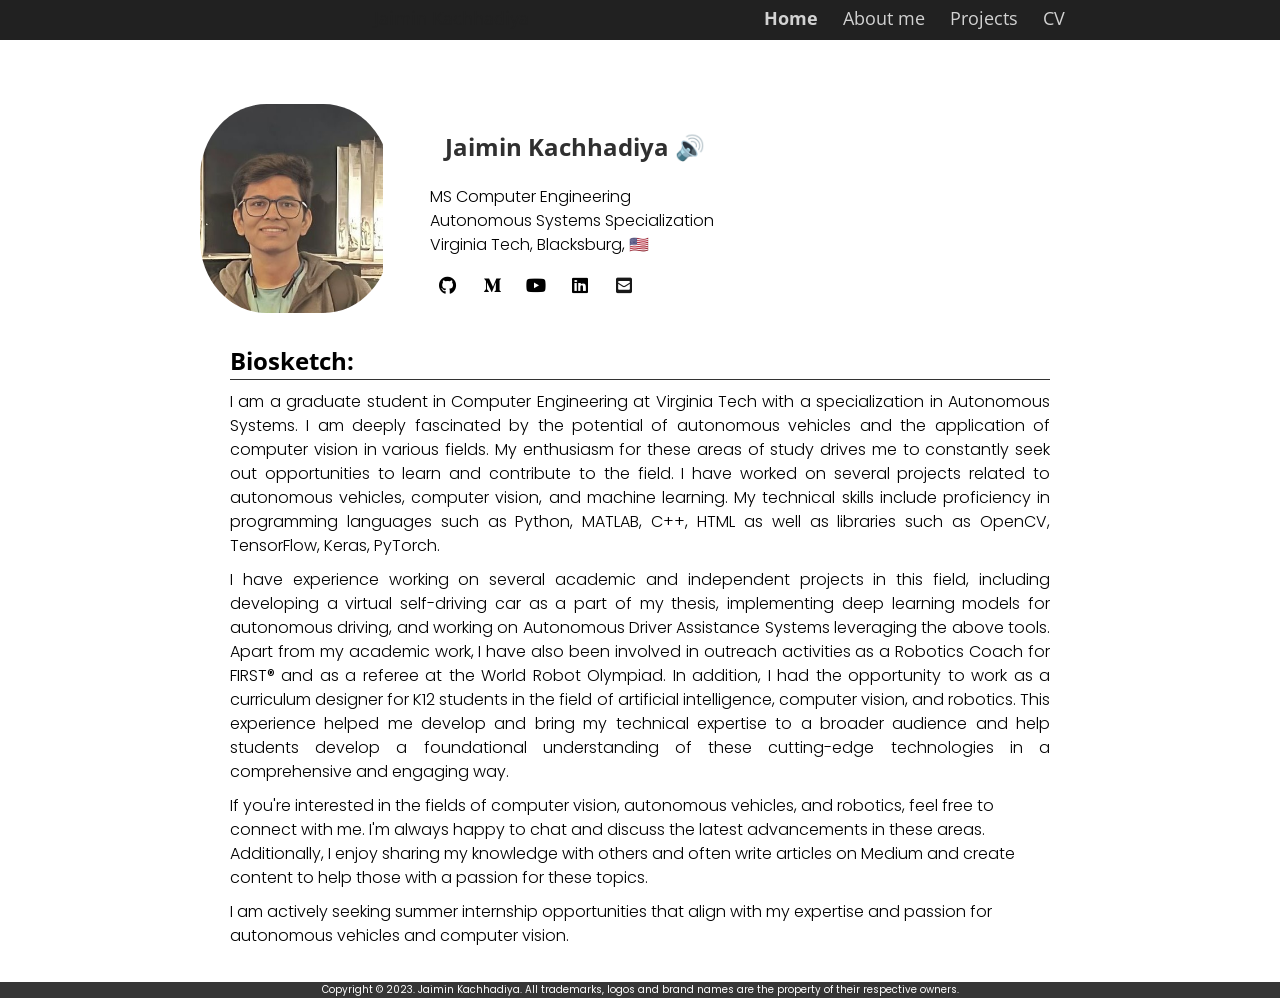
==== index.html @ 24726207 "Update" ====
<!doctype html>
<html>

<head>
  <title>Jaimin-K/Home</title>
  <link rel="stylesheet" href="css/buttons.css">
  <link rel="stylesheet" href="https://cdnjs.cloudflare.com/ajax/libs/font-awesome/5.15.3/css/all.min.css"/>

  <link href="css/frame.css" media="screen" rel="stylesheet" type="text/css" />
  <link href="css/controls.css" media="screen" rel="stylesheet" type="text/css" />
  <link href="css/custom.css" media="screen" rel="stylesheet" type="text/css" />
  <link href='https://fonts.googleapis.com/css?family=Open+Sans:400,700' rel='stylesheet' type='text/css'>
  <link href='https://fonts.googleapis.com/css?family=Open+Sans+Condensed:300,700' rel='stylesheet' type='text/css'>
  <link href="https://fonts.googleapis.com/css?family=Source+Sans+Pro:400,700" rel="stylesheet">
  <script src="https://ajax.googleapis.com/ajax/libs/jquery/3.3.1/jquery.min.js"></script>
  <script src="menu.html"></script>
  <script src="js/sound.js"></script>
  <script src="css/sound.css"></script>

  
  
  <style>
    .footer {
    position: relative;
    left: 0;
    bottom: 0;
    margin-top: 34px;
    font-size: x-small ;
    width: 100%;
    background-color: rgb(54, 54, 54);
    color: white;
    text-align: center;}

    .menu-index {
      color: rgb(240, 240, 240x) !important;
      opacity: 1 !important;
      font-weight: 700 !important;
    }
    .button1 {
  	 padding: 10px 15px;
	   background: rgb(255, 255, 255);
	   border-radius: 10px;
	   color: rgb(48, 48, 48);
	   
	   place-items: center;
    }
  
   .image-cropper {
    width: 190px;
    height: 209px;
    position: relative;
    overflow: hidden;
    border-radius: 35%;
    }
   .profile-pic {
     display: inline-flex;
     margin: auto;
     margin-left: -15%; 
     height: 100%;
     width: auto;
    } 
  </style>
</head>

<body>
  <div class="menu-container">
    <div class="menu">
      <div class="menu-table flex-row-space-between">
	 <div class="logo flex-row-center">
          <a href="index.html" style="color: #212121;">Jaimin Kachhadiya</a>
        </div>
	
     
        
        <a class="menu-button" tabindex="0" href="javascript:void(0)">
          <img src="img/menu.png">
        </a>
        <div class="menu-items flex-row-center flex-item">
          <a href="index.html" class="menu-index">Home</a>
          <a href="aboutme.html" class="menu-items">About me</a>
          <a href="projects-def.html" class="menu-items">Projects</a>
          <a href="cuvt.html" class="menu-items">CV</a>
        </div>
      </div>
    </div>
  </div>
  <br><br>
  <div class="content-container">
    <div class="content">
      <div class="content-table flex-column">
        <div class="flex-row">
          
          <div class="image-cropper">
            <img src="res/res21/asset/asset/img/me.jfif" alt="avatar" class="profile-pic">
          </div>
          <div class="flex-item flex-column">
            <div class="button1" onclick="playAudio('aud/name.mp3')"><h2>Jaimin Kachhadiya 🔊
            </div></h2>
          
            
            <p class="text">
              MS Computer Engineering<br>
              Autonomous Systems Specialization<br>
              Virginia Tech, Blacksburg, 🇺🇸<br>
              <div class="wrapper">
                <div class="button">
                   <div class="icon"> <a href="https://github.com/jaimin-k" target="_blank" rel="noopener" style="color: #000000; text-decoration: none;">
                      <i class="fab fa-github"></i></a>
                   </div>
                   <span>GitHub</span> 
                </div>
                <div class="button">
                   <div class="icon"> <a href="https://medium.com/@jaimin-k" target="_blank" rel="noopener" style="color: #000000; text-decoration: none;">
                      <i class="fab fa-medium-m"></i> </a>
                   </div>
                   <span>Medium</span>
                </div>
                <div class="button">
                  <div class="icon"><a href="https://www.youtube.com/channel/UCgmhYh6wFcSquNhSBkJZNvg" target="_blank" rel="noopener" style="color: #000000; text-decoration: none;" >
                     <i class="fab fa-youtube"></i></a>
                  </div>
                  <span>YouTube</span>
               </div>
                <div class="button">
                   <div class="icon">
                    <a href="https://www.linkedin.com/in/jaimin-k-81322317a/" target="_blank" rel="noopener" style="color: #000000; text-decoration: none;">
                      <i class="fab fa-linkedin"></i></a>
                   </div>
                   <span>LinkedIn</span>
                </div>
                <div class="button">
                   <div class="icon">
                    <a href="mailto:jaiminkachhadiya@vt.edu"><i class="fa fa-envelope-square" style="color: #181818; text-decoration: none;"></i></a>
                   </div>
                   <span>Mail</span>
                </div>
              </div> 
             </div></p>
            </p>
          </div>
          
        </div>
        <div class="flex-row">
          <div class="flex-item flex-column">
            <h2  class="display-5">Biosketch:</h2><div class="three">
              <h1></h1>
            <hr>
            <p class="text" style="text-align:justify">
              
              I am a graduate student in Computer Engineering at Virginia Tech with a specialization in Autonomous Systems. I am deeply fascinated by the potential of autonomous vehicles and the application of computer vision in various fields. My enthusiasm for these areas of study drives me to constantly seek out opportunities to learn and contribute to the field.

              I have worked on several projects related to autonomous vehicles, computer vision, and machine learning. My technical skills include proficiency in programming languages such as Python, MATLAB, C++, HTML as well as libraries such as OpenCV, TensorFlow, Keras, PyTorch.  
              
            </p>
            <p class="text" style="text-align:justify">

              I have experience working on several academic and independent projects in this field, including developing a virtual self-driving car as a part of my thesis, implementing deep learning models for autonomous driving, and working on Autonomous Driver Assistance Systems leveraging the above tools.

              Apart from my academic work, I have also been involved in outreach activities as a Robotics Coach for FIRST® and as a referee at the World Robot Olympiad. In addition, I had the opportunity to work as a curriculum designer for K12 students in the field of artificial intelligence, computer vision, and robotics. This experience helped me develop and bring my technical expertise to a broader audience and help students develop a foundational understanding of these cutting-edge technologies in a comprehensive and engaging way.
            </p>
            <p class="text" style="text-align:justify"></p>
              If you're interested in the fields of computer vision, autonomous vehicles, and robotics, feel free to connect with me. I'm always happy to chat and discuss the latest advancements in these areas. Additionally, I enjoy sharing my knowledge with others and often write articles on Medium and create content to help those with a passion for these topics.
            </p>
            <p class="text" style="text-align:justify"></p>
              I am actively seeking summer internship opportunities that align with my expertise and passion for autonomous vehicles and computer vision.
            </p>
            
            
	    
            
        </div>
      </div>
    </div>
  </div>
  <div class="footer">
    <p>Copyright © 2023. Jaimin Kachhadiya. All trademarks, logos and brand names are the property of their respective owners.</p>
  </div>

</body>


</html>
---- css/buttons.css ----
@import url('https://fonts.googleapis.com/css?family=Poppins:400,500,600,700&display=swap');
*{
  margin: 0;
  padding: 0;

  font-family: 'Poppins', sans-serif;
}
html,body{
  display: inline;
  height: 100%;
  width: 100%;
  place-items: center;

}
.wrapper .button{
  display: inline-block;
  height: 35px;
  width: 30px;
  float: ;
  margin: 0 5px;
  overflow: hidden;
  background: #fff;
  border-radius: 0px;
  cursor: pointer;
  /*box-shadow: 0px 10px 10px rgba(0,0,0,0.1);*/
  transition: all 0.3s ease-out;
}
.wrapper .button:hover{
  width: 130px;
}
.wrapper .button .icon{
  display: inline-block;
  height: 25px;
  width: 25px;
  text-align: center;
  border-radius: 30px;
  margin-top: 6px;
  box-sizing: border-box;
  line-height: 10px;
  transition: all 0.3s ease-out;
}
.wrapper .button:nth-child(1):hover .icon{
  background: #333;
}
.wrapper .button:nth-child(2):hover .icon{
  background: #000;
}
.wrapper .button:nth-child(3):hover .icon{
  background:  #ff0000;
}
.wrapper .button:nth-child(4):hover .icon{
  background:  #0077b5;
}
.wrapper .button:nth-child(5):hover .icon{
  background: #7dafff00;
}
.wrapper .button .icon i{
  font-size:18px;
  line-height: 25px;
  transition: all 0.3s ease-out;
}
.wrapper .button:hover .icon i{
  color: #fff;
}
.wrapper .button span{
  font-size: 15px;
  font-weight: 500;
  line-height: 0px;
  margin-left: 0px;
  transition: all 0.3s ease-out;
}
.wrapper .button:nth-child(1) span{
  color: #333;
}
.wrapper .button:nth-child(2) span{
  color: #000;
}
.wrapper .button:nth-child(3) span{
  color:  #ff0000;
}
.wrapper .button:nth-child(4) span{
  color:  #0077b5;
}
.wrapper .button:nth-child(5) span{
  color: #0062ff;
}
---- css/frame.css ----
/*************************************************************************
 * GitHub: https://github.com/yenchiah/project-website-template
 * Version: v3.29
 * This CSS file is for the website frame
 * If you want to keep this template updated, avoid modifying this file
 * Instead, add your own CSS in the index.css
 *************************************************************************/

html,
body {
  margin: 0;
  overscroll-behavior: none;
  padding: 0;
  background-color: white;
  font-family: 'Open Sans', Helvetica, Arial, sans-serif;
  left: 0;
  right: 0;
  overflow: initial;
  width: auto;
}

a {
  outline: none;
  cursor: pointer;
}

img {
  -webkit-touch-callout: none;
  -webkit-user-select: none;
  -khtml-user-select: none;
  -moz-user-select: none;
  -ms-user-select: none;
  user-select: none;
}

video {
  -webkit-touch-callout: none;
  -webkit-user-select: none;
  -khtml-user-select: none;
  -moz-user-select: none;
  -ms-user-select: none;
  user-select: none;
}

h2 {
  font-size: 24px;
  margin: 10px 0 0 0;
  padding: 0;
  font-weight: bold;
  
  font-family: 'Open Sans', Helvetica, Arial, sans-serif;
}

h3 {
  font-size: 18px;
  margin: 0px 0 0 0;
  padding: 0;
  font-weight: bold;
  text-transform: none;
  font-family: 'Open Sans', Helvetica, Arial, sans-serif;
}

ul,
ol {
  margin: 10px 0 10px 0;
}

li ol,
li ul {
  margin: 0;
}

hr {
  border: 0;
  height: 1px;
  background: #333;
  margin: 0 0 10px 0;
}

.menu-container {
  z-index: 2;
  position: relative;
  width: 100%;
  background-color: #212121;
  min-width: 300px;
  -webkit-touch-callout: none;
  -webkit-user-select: none;
  -khtml-user-select: none;
  -moz-user-select: none;
  -ms-user-select: none;
  user-select: none;
}

.menu {
  position: relative;
  margin: 0 auto;
  max-width: 900px;
}

.menu-table {
  padding: 6px 0px 10px 10px;
  width: 100%;
  margin: 0;
}

.menu-highlight {
  color: rgb(255, 255, 255) !important;
  opacity: 1 !important;
  font-weight: 700 !important;
}

.logo {
  margin-left: 20px;
}

.logo a {
  color: rgba(255, 255, 255, 0.8);
  font-family: 'Open Sans', Helvetica, Arial, sans-serif;
  font-size: 18px;

  text-decoration: none;
  font-weight: 500;
  flex: 1 auto;
  padding: 0px 180px 0px 0px;
}

.menu-button {
  width: 40px;
  height: 40px;
  display: none;
  cursor: pointer;
  margin-right: 20px;
}

.menu-button img {
  width: 30px;
  height: 30px;
}

.menu-items a {
  color: rgba(255, 255, 255, 0.8);
  text-decoration: none;
  font-weight: 400;
  font-size: 18px;
  flex: 1 auto;
  transition: opacity 0.1s ease-in-out;
  -moz-transition: opacity 0.1s ease-in-out;
  -webkit-transition: opacity 0.1s ease-in-out;
  font-family: 'Open Sans', Helvetica, Arial, sans-serif;
  white-space: nowrap;
}

.menu-items a:not(:last-child) {
  margin-right: 25px;
}

.menu-items a:hover {
  color: rgb(255, 255, 255);
  opacity: 1;
}

.content-container {
  z-index: 1;
  position: relative;
  width: 100%;
  min-width: 300px;
}

.content {
  position: relative;
  margin: 0 auto;
  font-size: 16px;
  font-family: 'Source Sans Pro', Helvetica, Arial, sans-serif;
  font-weight: 300;
  line-height: 1.5;
  max-width: 900px;
  overflow-x: auto;
}

.content p a,
.content ul a,
.content ol a {
  text-decoration: none;
  color: #005cbf;
}

.content p a:hover,
.content ul a:hover,
.content ol a:hover {
  text-decoration: underline;
}

.content-table {
  padding: 20px 10px;
  width: 100%;
  margin: 0;
}

.flex-column {
  display: flex;
  flex-direction: column;
  flex-wrap: wrap;
  justify-content: flex-start;
  align-items: stretch;
  align-content: stretch;
  box-sizing: border-box;
}

.flex-row-space-between {
  display: flex;
  flex-direction: row;
  flex-wrap: nowrap;
  justify-content: right;
  align-items: center;
  margin-left: 30px ;
  align-content: stretch;
  box-sizing: border-box;
}

.flex-row {
  display: flex;
  flex-direction: row;
  flex-wrap: wrap;
  justify-content: flex-start;
  align-items: center;
  
  align-content: stretch;
  box-sizing: border-box;
}

.flex-row-center {
  display: flex;
  font-size: 15;

  font-weight: 100;
  flex-direction: row;
  
  justify-content: center;
  align-items: stretch;
  align-content: stretch;
  box-sizing: border-box;
  padding-right:  15px;
}

.flex-item-stretch {
  flex: 1 auto;
}

.flex-item-stretch-2 {
  flex: 1 auto;
}

.flex-item-stretch-3 {
  flex: 1 auto;
}

.flex-item-stretch-4 {
  flex: 1 auto;
}

.flex-item-stretch-5 {
  flex: 1 auto;
}

.flex-item {
  margin: 0 40px;
}

.left-align {
  float: left;
}

.right-align {
  float: right;
}

.full-width {
  width: 100%;
}

.badge-text {
  font-size: 30px;
  font-weight: 700;
}

.text {
  margin: 10px 0 10px 0;
  padding: 0;
}

.text-large-margin {
  margin: 15px 0 15px 0;
  padding: 0;
}

.text-small-margin {
  margin: 5px 0 5px 0;
  padding: 0;
}

.text-no-margin {
  margin: 0;
  padding: 0;
}

.image {
  border-radius: 2px;
  width: 100%;
  margin: 15px 0;
  -webkit-touch-callout: none;
  -webkit-user-select: none;
  -khtml-user-select: none;
  -moz-user-select: none;
  -ms-user-select: none;
  user-select: none;
  display: flex;
}

.image.center {
  align-self: center;
}

.image img,
.image video {
  width: 100%;
  height: 100%;
  box-sizing: border-box;
  display: table-cell;
  overflow: hidden;
  border-radius: 2px;
}

.adaptive-image {
  background-position: center;
  background-repeat: no-repeat;
  background-size: cover;
}

.image-wrap-text {
  float: left;
  margin: 5px 40px 25px 0;
}

.image-caption {
  width: 100%;
  text-align: center;
  margin-top: -10px;
  margin-bottom: 10px;
}

.max-width-400 {
  max-width: 400px;
}

.max-width-140 {
  max-width: 140px;
}

ol.publication {
  display: flex;
  flex-direction: column-reverse;
  list-style: none;
  margin: 7px 0 7px 0;
  padding: 0;
  flex-wrap: wrap;
}

ol.publication li {
  display: flex;
  align-items: baseline;
  margin: 0;
  padding: 0;
}

ol.publication li p:before {
  line-height: 1;
  margin-right: 5px;
}

ol.publication.C-list {
  counter-reset: C-counter;
}

ol.publication.C-list li p {
  counter-increment: C-counter;
}

ol.publication.C-list li p:before {
  content: "[C"counter(C-counter)"]";
}

ol.publication.J-list {
  counter-reset: J-counter;
}

ol.publication.J-list li p {
  counter-increment: J-counter;
}

ol.publication.J-list li p:before {
  content: "[J"counter(J-counter)"]";
}

ol.publication.T-list {
  counter-reset: T-counter;
}

ol.publication.T-list li p {
  counter-increment: T-counter;
}

ol.publication.T-list li p:before {
  content: "[T"counter(T-counter)"]";
}

ol.publication.O-list {
  counter-reset: O-counter;
}

ol.publication.O-list li p {
  counter-increment: O-counter;
}

ol.publication.O-list li p:before {
  content: "[O"counter(O-counter)"]";
}

ol.publication.P-list {
  counter-reset: P-counter;
}

ol.publication.P-list li p {
  counter-increment: P-counter;
}

ol.publication.P-list li p:before {
  content: "[P"counter(P-counter)"]";
}

ol.publication.M-list {
  counter-reset: M-counter;
}

ol.publication.M-list li p {
  counter-increment: M-counter;
}

ol.publication.M-list li p:before {
  content: "[M"counter(M-counter)"]";
}

ol.publication.F-list {
  counter-reset: F-counter;
}

ol.publication.F-list li p {
  counter-increment: F-counter;
}

ol.publication.F-list li p:before {
  content: "[F"counter(F-counter)"]";
}

ol.publication.A-list {
  counter-reset: A-counter;
}

ol.publication.A-list li p {
  counter-increment: A-counter;
}

ol.publication.A-list li p:before {
  content: "[A"counter(A-counter)"]";
}

ol.nested {
  list-style: none;
  counter-reset: item;
}

ol.nested>li:before {
  counter-increment: item;
  content: counters(item, ".") ". ";
  padding-right: 0.6em;
}

.noselect {
  -webkit-touch-callout: none;
  -webkit-user-select: none;
  -khtml-user-select: none;
  -moz-user-select: none;
  -ms-user-select: none;
  user-select: none;
}

.center-align-content {
  display: flex;
  justify-content: center;
  align-items: center;
}

.left-align-content {
  display: flex;
  justify-content: flex-start;
  align-items: center;
}

.text-large {
  font-size: 20px;
}

.text-small {
  font-size: 12px;
}

.text-italic {
  font-style: italic;
}

.text-justify {
  text-align: justify;
}

.text-center {
  text-align: center;
}

.iframe-container {
  position: absolute;
  top: 61px;
  bottom: 0;
  left: 0;
  height: auto;
  width: 100%;
  min-width: 300px;
}

.iframe {
  border: 0;
  width: 100%;
  height: 100%;
}

.iframe-in-body {
  width: 100%;
  height: 400px;
  border: 1px solid #666666;
  margin: 15px 0;
}

.iframe-in-tab {
  width: 100%;
  height: 400px;
  border: 0;
  margin: 0;
  padding: 0;
}

.force-no-scroll {
  overflow-y: hidden;
}

.force-scroll {
  overflow-y: scroll;
}

.highlight-text {
  font-weight: bold;
}

.custom-text-info,
.custom-text-info p,
.custom-text-info a {
  color: #17a2b8;
}

.custom-text-info a:hover {
  color: #007082;
}

.custom-text-primary,
.custom-text-primary p,
.custom-text-primary a {
  color: #007bff;
}

.custom-text-primary a:hover {
  color: #005cbf;
}

.custom-text-danger,
.custom-text-danger p,
.custom-text-danger a {
  color: #dc3545;
}

.custom-text-danger a:hover {
  color: #a71120;
}

.gallery {
  display: flex;
  flex-direction: row;
  flex-wrap: wrap;
  justify-content: flex-start;
  align-items: center;
  align-content: stretch;
  box-sizing: border-box;
  width: 100%;
  padding: 0 10px;
}

.gallery a {
  border: 1px solid rgba(0, 0, 0, 0);
  color: black;
  text-decoration: none;
  padding: 10px;
  cursor: default;
  -webkit-touch-callout: none;
  -webkit-user-select: none;
  -khtml-user-select: none;
  -moz-user-select: none;
  -ms-user-select: none;
  user-select: none;
}

.gallery a>img,
.gallery a>video {
  border-radius: 2px;
  width: 100%;
  background-image: url(../img/loading.gif);
  background-repeat: no-repeat;
  background-size: 30px 30px;
  background-position: center;
  min-height: 50px;
}

.gallery a>div {
  width: 100%;
  text-align: center;
}

.custom-table-container {
  display: grid;
  width: fit-content;
  width: -moz-fit-content;
  margin: 15px 0;
}

.custom-table-container.center {
  margin-left: auto;
  margin-right: auto;
}

.custom-table {
  display: block;
  overflow-x: auto;
  border: 1px solid #666666;
  border-collapse: collapse;
  border-spacing: 0;
  empty-cells: show;
  margin: 0;
  padding: 0;
}

.custom-table thead {
  text-align: left;
  border-bottom: 1px solid #666666;
}

.custom-table tfoot {
  border-top: 1px solid #666666;
}

.custom-table tr.bg-color-gray {
  background-color: #dadada;
}

.custom-table tr.bg-color-light-gray {
  background-color: #efefef;
}

.custom-table td,
.custom-table th {
  padding: 5px 10px;
}

.no-top-margin {
  margin-top: 0;
}

.no-bottom-margin {
  margin-bottom: 0;
}

.break-long-url {
  /* These are technically the same, but use both */
  overflow-wrap: break-word;
  word-wrap: break-word;

  -ms-word-break: break-all;
  /* This is the dangerous one in WebKit, as it breaks things wherever */
  word-break: break-all;
  /* Instead use this non-standard one: */
  word-break: break-word;

  /* Adds a hyphen where the word breaks, if supported (No Blink) */
  -ms-hyphens: auto;
  -moz-hyphens: auto;
  -webkit-hyphens: auto;
  hyphens: auto;
}

.graph-title {
  font-size: 20px;
  margin-bottom: 0;
  margin-top: 15px;
}

.add-top-margin {
  margin-top: 15px;
}

.add-top-margin-small {
  margin-top: 5px;
}

.add-top-margin-large {
  margin-top: 20px;
}

.add-bottom-margin {
  margin-bottom: 15px;
}

.add-bottom-margin-small {
  margin-bottom: 5px;
}

.add-bottom-margin-large {
  margin-bottom: 20px;
}

@media screen and (min-width: 900px) {
  .flex-item-stretch {
    flex: 1;
  }

  .flex-item-stretch-2 {
    flex: 2;
  }

  .flex-item-stretch-3 {
    flex: 3;
  }

  .flex-item-stretch-4 {
    flex: 4;
  }

  .flex-item-stretch-5 {
    flex: 5;
  }
}

@media screen and (max-width: 750px) {
  .logo {
    -webkit-tap-highlight-color: transparent;
  }

  .menu-items {
    display: none;
    width: 100%;
  }

  .menu-items a:first-child {
    margin-top: 10px;
  }

  .menu-items a {
    width: 100%;
    padding: 10px 0;
    border-top: 1px solid rgba(255, 255, 255, 0.5);
  }

  .menu-button {
    display: flex;
    flex-direction: row;
    flex-wrap: wrap;
    justify-content: flex-end;
    align-items: center;
    align-content: stretch;
    box-sizing: border-box;
    -webkit-tap-highlight-color: transparent;
  }

  .menu-button:focus {
    pointer-events: none;
  }

  .menu-button:focus+.menu-items {
    display: block;
  }

  .menu-button:focus+.menu-items a {
    display: block;
  }

  .menu-items:hover {
    display: block;
  }

  .menu-items>a {
    display: block;
  }

  .image-wrap-text {
    max-width: 100%;
    margin-bottom: 20px;
    margin-right: 0;
  }
}

@media screen and (min-width: 900px) {
  .gallery a {
    flex: 1 0 25%;
    max-width: 25%;
  }
}

@media screen and (min-width: 700px) and (max-width: 900px) {
  .gallery a {
    flex: 1 0 33.3%;
    max-width: 33.3%;
  }
}

@media screen and (min-width: 500px) and (max-width: 700px) {
  .gallery a {
    flex: 1 0 50%;
    max-width: 50%;
  }
}

@media screen and (max-width: 500px) {
  .gallery a {
    flex: 1 0 100%;
    max-width: 100%;
  }
}
---- css/controls.css ----
/*************************************************************************
 * GitHub: https://github.com/yenchiah/project-website-template
 * Version: v3.29
 * This CSS file has control elements that do not require JavaScript
 * If you want to keep this template updated, avoid modifying this file
 * Instead, add your own CSS in the index.css
 *************************************************************************/

.custom-image-button {
  display: flex;
  flex-direction: column;
  flex-wrap: wrap;
  justify-content: flex-start;
  align-items: stretch;
  align-content: stretch;
  box-sizing: border-box;
  text-decoration: none;
  -webkit-touch-callout: none;
  -webkit-user-select: none;
  -khtml-user-select: none;
  -moz-user-select: none;
  -ms-user-select: none;
  user-select: none;
}

.custom-button {
  font-family: 'Open Sans', Helvetica, Arial, sans-serif;
  padding: 10px 20px;
  text-align: center;
  font-size: 14px;
  line-height: 15px;
  outline: none;
  border-radius: 2px;
  cursor: pointer;
  box-shadow: none;
  transition: background-color 0.1s, box-shadow 0.1s, border 0.1s;
  text-decoration: none;
  display: block;
  box-sizing: border-box;
  color: white;
  border: 1px solid #7d7d7d;
  background-color: #7d7d7d;
  -webkit-touch-callout: none;
  -webkit-user-select: none;
  -khtml-user-select: none;
  -moz-user-select: none;
  -ms-user-select: none;
  user-select: none;
}

.custom-button:not(:disabled):hover {
  background-color: #4d4d4d;
  border-color: #4d4d4d;
}

.custom-button:not(:disabled):active {
  background-color: #4d4d4d;
  border-color: #4d4d4d;
}

.custom-button:disabled {
  opacity: 0.4;
  cursor: default;
}

.custom-button-primary {
  background-color: #007bff;
  border-color: #007bff;
}

.custom-button-primary:not(:disabled):hover {
  background-color: #005cbf;
  border-color: #005cbf;
}

.custom-button-primary:not(:disabled):active {
  background-color: #005cbf;
  border-color: #005cbf;
}

.custom-button-danger {
  background-color: #dc3545;
  border-color: #dc3545;
}

.custom-button-danger:not(:disabled):hover {
  background-color: #a71120;
  border-color: #a71120;
}

.custom-button-danger:not(:disabled):active {
  background-color: #a71120;
  border-color: #a71120;
}

.custom-button-info {
  background-color: #17a2b8;
  border-color: #17a2b8;
}

.custom-button-info:not(:disabled):hover {
  background-color: #007082;
  border-color: #007082;
}

.custom-button-info:not(:disabled):active {
  background-color: #007082;
  border-color: #007082;
}

.custom-button-flat {
  font-family: 'Open Sans', Helvetica, Arial, sans-serif;
  text-align: center;
  font-size: 16px;
  line-height: 16px;
  outline: none;
  border-radius: 48px;
  cursor: pointer;
  box-shadow: none;
  transition: background-color 0.1s, box-shadow 0.1s, border 0.1s;
  text-decoration: none;
  color: black;
  border: 1px solid #777777;
  background-color: white;
  padding: 13px;
  display: flex;
  flex-direction: row;
  flex-wrap: wrap;
  justify-content: center;
  align-items: center;
  align-content: center;
  box-sizing: border-box;
  -webkit-touch-callout: none;
  -webkit-user-select: none;
  -khtml-user-select: none;
  -moz-user-select: none;
  -ms-user-select: none;
  user-select: none;
}

.custom-button-flat.large {
  font-size: 18px;
  line-height: 18px;
  padding: 17px;
  border-radius: 56px;
}

.custom-button-flat.small {
  font-size: 14px;
  line-height: 14px;
  padding: 12px;
  border-radius: 42px;
}

.custom-button-flat:disabled {
  opacity: 0.4;
  cursor: default;
}

.custom-button-flat img {
  width: 20px;
  height: 20px;
}

.custom-button-flat.small img {
  width: 16px;
  height: 16px;
}

.custom-button-flat.large img {
  width: 24px;
  height: 24px;
}

.custom-button-flat span {
  margin-left: 6px;
}

input.custom-textbox,
textarea.custom-textbox {
  font-family: 'Source Sans Pro', Helvetica, Arial, sans-serif;
  box-sizing: border-box;
  padding: 5px 10px;
  background: rgb(255, 255, 255);
  border: 1px solid #7d7d7d;
  font-size: 16px;
  outline: none;
  border-radius: 2px;
  resize: vertical;
}

input.custom-textbox {
  min-height: 37px;
  max-height: 37px;
}

textarea.custom-textbox {
  min-height: 60px;
  max-height: 200px;
}

input[readonly].custom-textbox,
textarea[readonly].custom-textbox {
  cursor: default;
  background: rgb(230, 230, 230);
}

.control-group {
  display: flex;
  flex-direction: row;
  flex-wrap: wrap;
  justify-content: flex-start;
  align-items: center;
  align-content: stretch;
  box-sizing: border-box;
  -webkit-touch-callout: none;
  -webkit-user-select: none;
  -khtml-user-select: none;
  -moz-user-select: none;
  -ms-user-select: none;
  user-select: none;
}

.control-group .custom-image-button {
  margin: 10px 0 10px 0;
}

.control-group .custom-image-button:not(:last-child) {
  margin-right: 15px;
}

.control-group .custom-button {
  margin: 10px 0 10px 0;
}

.control-group .custom-button:not(:last-child) {
  margin-right: 15px;
}

.control-group .custom-button-flat {
  margin: 10px 0 10px 0;
}

.control-group .custom-button-flat:not(:last-child) {
  margin-right: 15px;
}

.control-group .custom-textbox {
  margin: 10px 0 10px 0;
}

.control-group .custom-textbox:not(:last-child) {
  margin-right: 15px;
}

@media screen and (max-width: 500px) {
  .stretch-on-mobile {
    margin-left: 0 !important;
    margin-right: 0 !important;
    flex: 1 0 100%;
    max-width: 100%;
  }
}

.pulse-white {
  box-shadow: 0 0 0 rgba(255, 255, 255, 0.5);
  animation: pulse-white 2s infinite;
}

@-webkit-keyframes pulse-white {
  0% {
    -webkit-box-shadow: 0 0 0 0 rgba(255, 255, 255, 0.5);
  }

  70% {
    -webkit-box-shadow: 0 0 0 15px rgba(255, 255, 255, 0);
  }

  100% {
    -webkit-box-shadow: 0 0 0 0 rgba(255, 255, 255, 0);
  }
}

@keyframes pulse-white {
  0% {
    -moz-box-shadow: 0 0 0 0 rgba(255, 255, 255, 0.5);
    box-shadow: 0 0 0 0 rgba(255, 255, 255, 0.5);
  }

  70% {
    -moz-box-shadow: 0 0 0 15px rgba(255, 255, 255, 0);
    box-shadow: 0 0 0 15px rgba(255, 255, 255, 0);
  }

  100% {
    -moz-box-shadow: 0 0 0 0 rgba(255, 255, 255, 0);
    box-shadow: 0 0 0 0 rgba(255, 255, 255, 0);
  }
}

.pulse-black {
  box-shadow: 0 0 0 rgba(0, 0, 0, 0.5);
  animation: pulse-black 2s infinite;
}

@-webkit-keyframes pulse-black {
  0% {
    -webkit-box-shadow: 0 0 0 0 rgba(0, 0, 0, 0.5);
  }

  70% {
    -webkit-box-shadow: 0 0 0 15px rgba(0, 0, 0, 0);
  }

  100% {
    -webkit-box-shadow: 0 0 0 0 rgba(0, 0, 0, 0);
  }
}

@keyframes pulse-black {
  0% {
    -moz-box-shadow: 0 0 0 0 rgba(0, 0, 0, 0.5);
    box-shadow: 0 0 0 0 rgba(0, 0, 0, 0.5);
  }

  70% {
    -moz-box-shadow: 0 0 0 15px rgba(0, 0, 0, 0);
    box-shadow: 0 0 0 15px rgba(0, 0, 0, 0);
  }

  100% {
    -moz-box-shadow: 0 0 0 0 rgba(0, 0, 0, 0);
    box-shadow: 0 0 0 0 rgba(0, 0, 0, 0);
  }
}

.pulse-primary {
  box-shadow: 0 0 0 rgba(0, 123, 255, 0.5);
  animation: pulse-primary 2s infinite;
}

@-webkit-keyframes pulse-primary {
  0% {
    -webkit-box-shadow: 0 0 0 0 rgba(0, 123, 255, 0.5);
  }

  70% {
    -webkit-box-shadow: 0 0 0 15px rgba(0, 123, 255, 0);
  }

  100% {
    -webkit-box-shadow: 0 0 0 0 rgba(0, 123, 255, 0);
  }
}

@keyframes pulse-primary {
  0% {
    -moz-box-shadow: 0 0 0 0 rgba(0, 123, 255, 0.5);
    box-shadow: 0 0 0 0 rgba(0, 123, 255, 0.5);
  }

  70% {
    -moz-box-shadow: 0 0 0 15px rgba(0, 123, 255, 0);
    box-shadow: 0 0 0 15px rgba(0, 123, 255, 0);
  }

  100% {
    -moz-box-shadow: 0 0 0 0 rgba(0, 123, 255, 0);
    box-shadow: 0 0 0 0 rgba(0, 123, 255, 0);
  }
}

.pulse-danger {
  box-shadow: 0 0 0 rgba(220, 53, 69, 0.5);
  animation: pulse-danger 2s infinite;
}

@-webkit-keyframes pulse-danger {
  0% {
    -webkit-box-shadow: 0 0 0 0 rgba(220, 53, 69, 0.5);
  }

  70% {
    -webkit-box-shadow: 0 0 0 15px rgba(220, 53, 69, 0);
  }

  100% {
    -webkit-box-shadow: 0 0 0 0 rgba(220, 53, 69, 0);
  }
}

@keyframes pulse-danger {
  0% {
    -moz-box-shadow: 0 0 0 0 rgba(220, 53, 69, 0.5);
    box-shadow: 0 0 0 0 rgba(220, 53, 69, 0.5);
  }

  70% {
    -moz-box-shadow: 0 0 0 15px rgba(220, 53, 69, 0);
    box-shadow: 0 0 0 15px rgba(220, 53, 69, 0);
  }

  100% {
    -moz-box-shadow: 0 0 0 0 rgba(220, 53, 69, 0);
    box-shadow: 0 0 0 0 rgba(220, 53, 69, 0);
  }
}

.pulse-info {
  box-shadow: 0 0 0 rgba(23, 162, 184, 0.5);
  animation: pulse-info 2s infinite;
}

@-webkit-keyframes pulse-info {
  0% {
    -webkit-box-shadow: 0 0 0 0 rgba(23, 162, 184, 0.5);
  }

  70% {
    -webkit-box-shadow: 0 0 0 15px rgba(23, 162, 184, 0);
  }

  100% {
    -webkit-box-shadow: 0 0 0 0 rgba(23, 162, 184, 0);
  }
}

@keyframes pulse-info {
  0% {
    -moz-box-shadow: 0 0 0 0 rgba(23, 162, 184, 0.5);
    box-shadow: 0 0 0 0 rgba(23, 162, 184, 0.5);
  }

  70% {
    -moz-box-shadow: 0 0 0 15px rgba(23, 162, 184, 0);
    box-shadow: 0 0 0 15px rgba(23, 162, 184, 0);
  }

  100% {
    -moz-box-shadow: 0 0 0 0 rgba(23, 162, 184, 0);
    box-shadow: 0 0 0 0 rgba(23, 162, 184, 0);
  }
}
---- css/custom.css ----
/*************************************************************************
 * Your custom CSS file
 *************************************************************************/

.custom-dropdown {
  width: 240px;
}

.custom-textbox {
  width: 240px;
}

#dialog-1,
#dialog-2,
#dialog-3,
#dialog-4,
#share-dialog {
  display: none;
}

#share-url {
  width: 100%;
  -webkit-touch-callout: default !important;
  -webkit-user-select: text !important;
  -khtml-user-select: text !important;
  -moz-user-select: text !important;
  -ms-user-select: text !important;
  user-select: text !important;
}

#share-url-copy-prompt {
  display: none;
  color: #007bff;
}
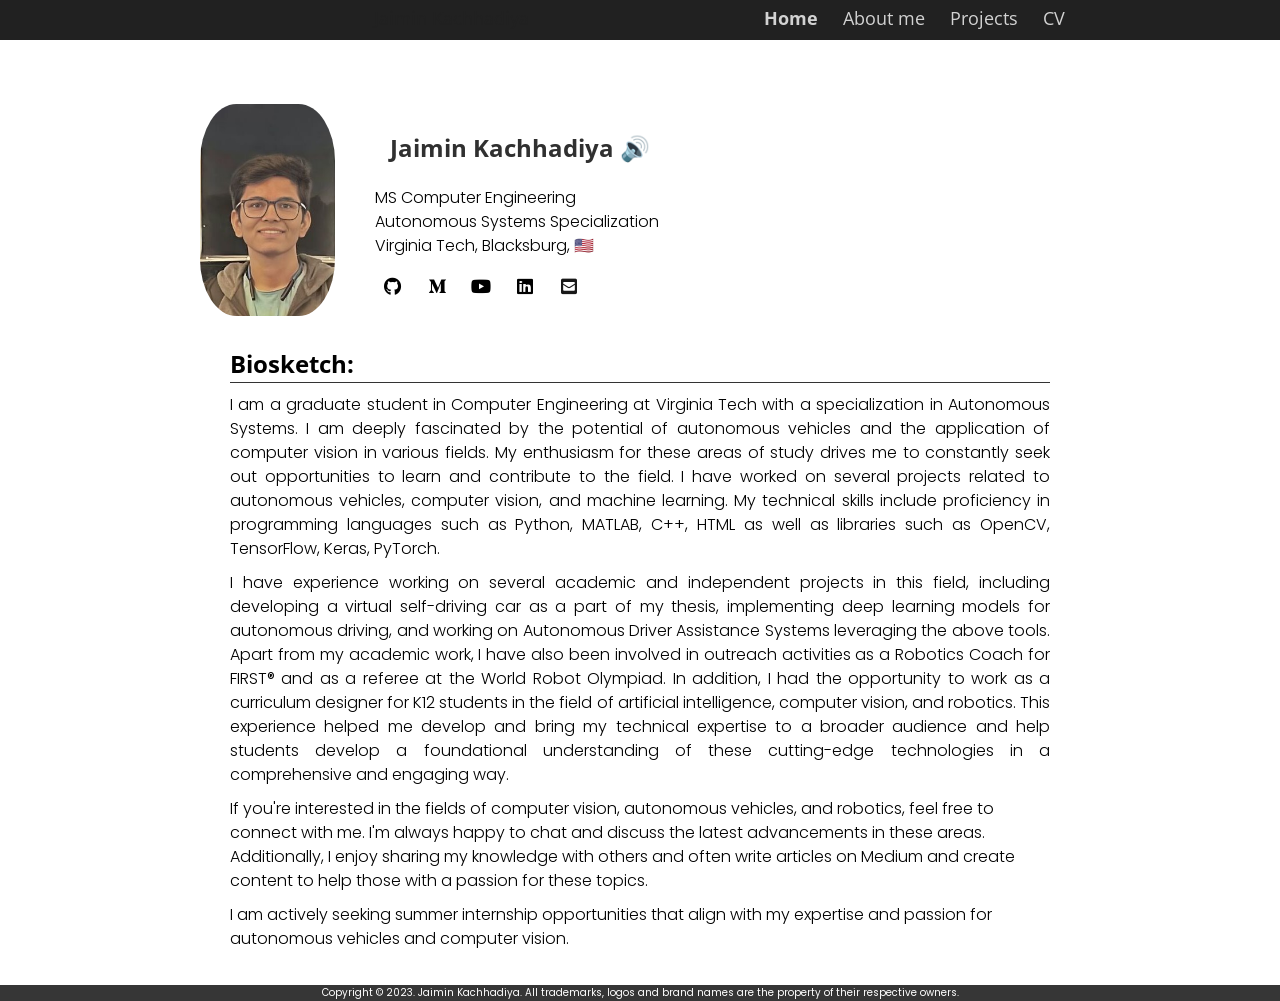
==== commit caa97169: "Update" ====
--- a/index.html
+++ b/index.html
@@ -46,16 +46,16 @@
     }
   
    .image-cropper {
-    width: 190px;
-    height: 209px;
+    width: 135px;
+    height: 212px;
     position: relative;
     overflow: hidden;
-    border-radius: 35%;
+    border-radius: 27%;
     }
    .profile-pic {
      display: inline-flex;
      margin: auto;
-     margin-left: -15%; 
+     margin-left: -23%; 
      height: 100%;
      width: auto;
     } 
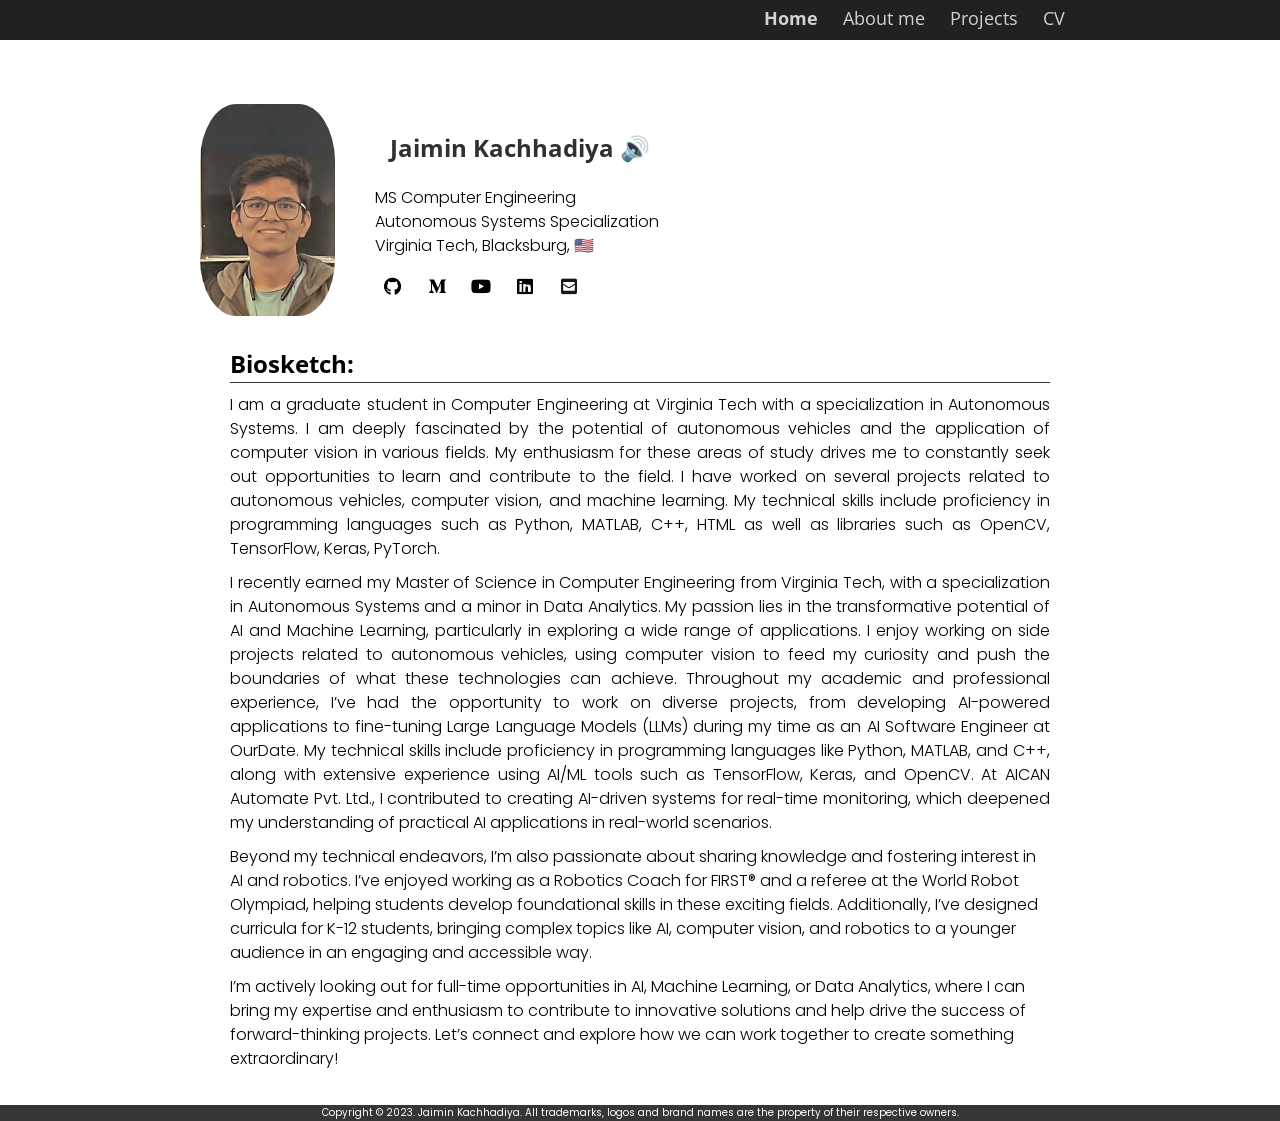
==== commit d64c462d: "commit" ====
--- a/index.html
+++ b/index.html
@@ -154,15 +154,12 @@
             </p>
             <p class="text" style="text-align:justify">
 
-              I have experience working on several academic and independent projects in this field, including developing a virtual self-driving car as a part of my thesis, implementing deep learning models for autonomous driving, and working on Autonomous Driver Assistance Systems leveraging the above tools.
-
-              Apart from my academic work, I have also been involved in outreach activities as a Robotics Coach for FIRST® and as a referee at the World Robot Olympiad. In addition, I had the opportunity to work as a curriculum designer for K12 students in the field of artificial intelligence, computer vision, and robotics. This experience helped me develop and bring my technical expertise to a broader audience and help students develop a foundational understanding of these cutting-edge technologies in a comprehensive and engaging way.
-            </p>
+              I recently earned my Master of Science in Computer Engineering from Virginia Tech, with a specialization in Autonomous Systems and a minor in Data Analytics. My passion lies in the transformative potential of AI and Machine Learning, particularly in exploring a wide range of applications. I enjoy working on side projects related to autonomous vehicles, using computer vision to feed my curiosity and push the boundaries of what these technologies can achieve.
+              Throughout my academic and professional experience, I’ve had the opportunity to work on diverse projects, from developing AI-powered applications to fine-tuning Large Language Models (LLMs) during my time as an AI Software Engineer at OurDate. My technical skills include proficiency in programming languages like Python, MATLAB, and C++, along with extensive experience using AI/ML tools such as TensorFlow, Keras, and OpenCV. At AICAN Automate Pvt. Ltd., I contributed to creating AI-driven systems for real-time monitoring, which deepened my understanding of practical AI applications in real-world scenarios.            </p>
             <p class="text" style="text-align:justify"></p>
-              If you're interested in the fields of computer vision, autonomous vehicles, and robotics, feel free to connect with me. I'm always happy to chat and discuss the latest advancements in these areas. Additionally, I enjoy sharing my knowledge with others and often write articles on Medium and create content to help those with a passion for these topics.
-            </p>
+            Beyond my technical endeavors, I’m also passionate about sharing knowledge and fostering interest in AI and robotics. I’ve enjoyed working as a Robotics Coach for FIRST® and a referee at the World Robot Olympiad, helping students develop foundational skills in these exciting fields. Additionally, I’ve designed curricula for K-12 students, bringing complex topics like AI, computer vision, and robotics to a younger audience in an engaging and accessible way.            </p>
             <p class="text" style="text-align:justify"></p>
-              I am actively seeking summer internship opportunities that align with my expertise and passion for autonomous vehicles and computer vision.
+            I’m actively looking out for full-time opportunities in AI, Machine Learning, or Data Analytics, where I can bring my expertise and enthusiasm to contribute to innovative solutions and help drive the success of forward-thinking projects. Let’s connect and explore how we can work together to create something extraordinary!
             </p>
             
             
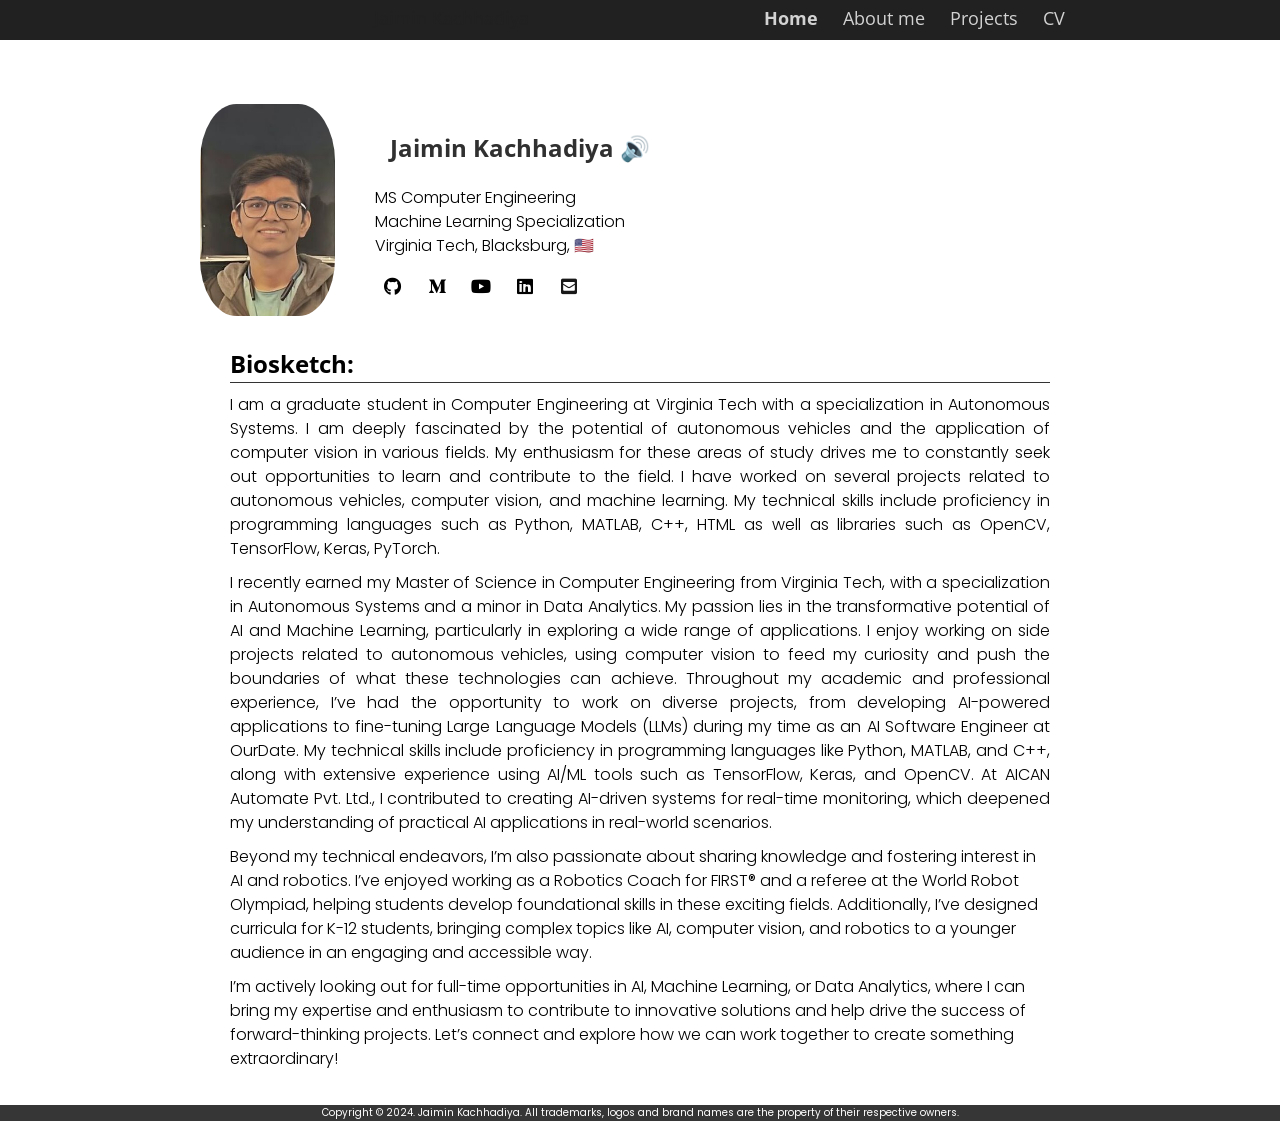
==== commit 9b9eb6af: "Update" ====
--- a/index.html
+++ b/index.html
@@ -100,7 +100,7 @@
             
             <p class="text">
               MS Computer Engineering<br>
-              Autonomous Systems Specialization<br>
+              Machine Learning Specialization<br>
               Virginia Tech, Blacksburg, 🇺🇸<br>
               <div class="wrapper">
                 <div class="button">
@@ -170,7 +170,7 @@
     </div>
   </div>
   <div class="footer">
-    <p>Copyright © 2023. Jaimin Kachhadiya. All trademarks, logos and brand names are the property of their respective owners.</p>
+    <p>Copyright © 2024. Jaimin Kachhadiya. All trademarks, logos and brand names are the property of their respective owners.</p>
   </div>
 
 </body>
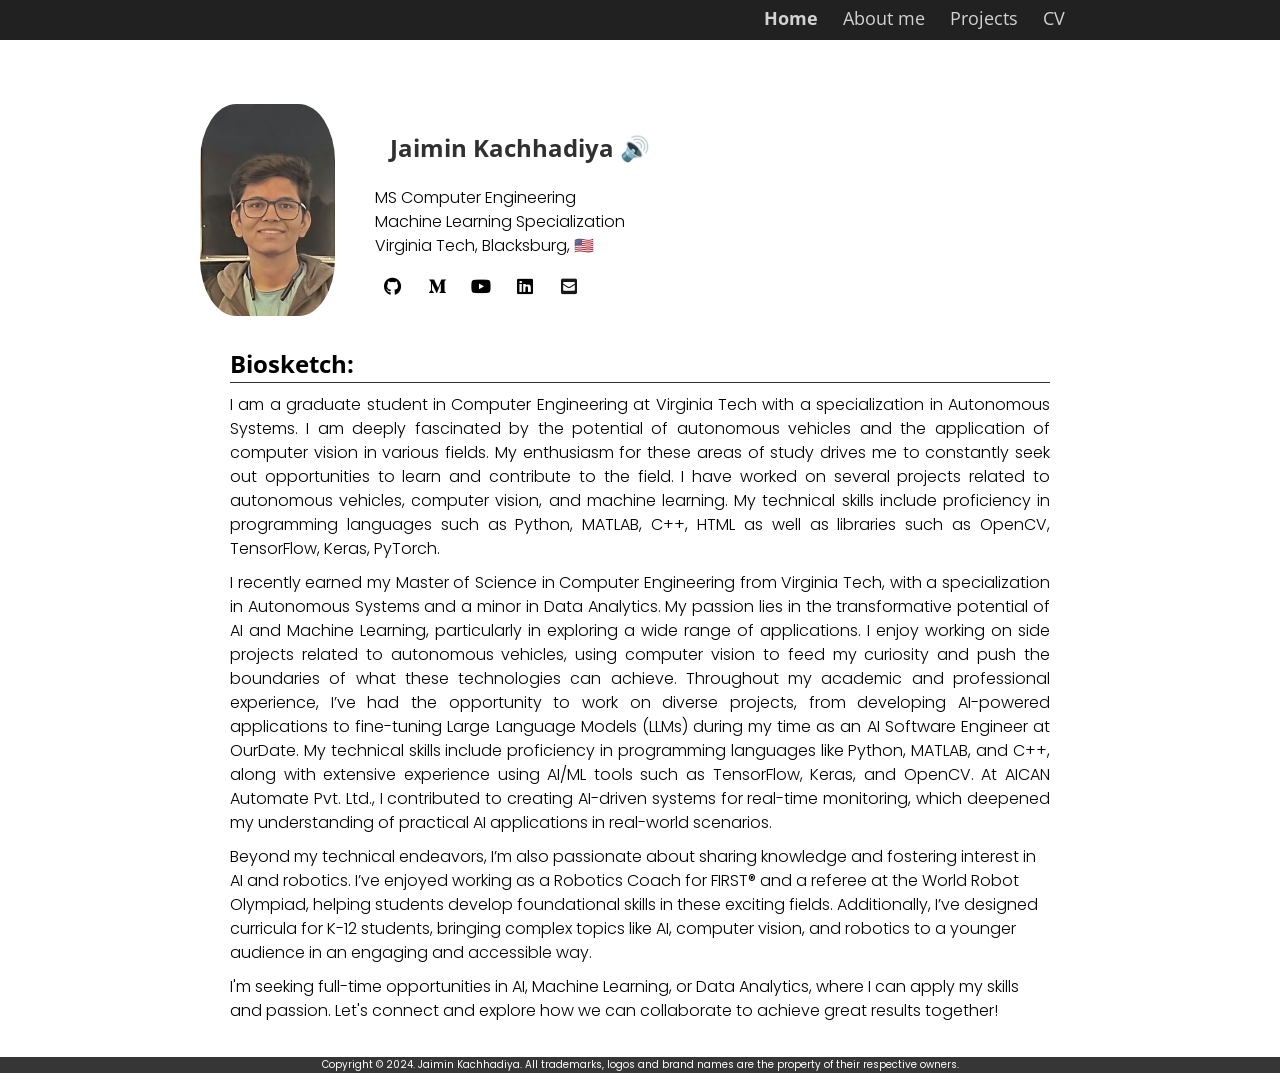
==== commit e1749210: "Update" ====
--- a/index.html
+++ b/index.html
@@ -157,10 +157,11 @@
               I recently earned my Master of Science in Computer Engineering from Virginia Tech, with a specialization in Autonomous Systems and a minor in Data Analytics. My passion lies in the transformative potential of AI and Machine Learning, particularly in exploring a wide range of applications. I enjoy working on side projects related to autonomous vehicles, using computer vision to feed my curiosity and push the boundaries of what these technologies can achieve.
               Throughout my academic and professional experience, I’ve had the opportunity to work on diverse projects, from developing AI-powered applications to fine-tuning Large Language Models (LLMs) during my time as an AI Software Engineer at OurDate. My technical skills include proficiency in programming languages like Python, MATLAB, and C++, along with extensive experience using AI/ML tools such as TensorFlow, Keras, and OpenCV. At AICAN Automate Pvt. Ltd., I contributed to creating AI-driven systems for real-time monitoring, which deepened my understanding of practical AI applications in real-world scenarios.            </p>
             <p class="text" style="text-align:justify"></p>
-            Beyond my technical endeavors, I’m also passionate about sharing knowledge and fostering interest in AI and robotics. I’ve enjoyed working as a Robotics Coach for FIRST® and a referee at the World Robot Olympiad, helping students develop foundational skills in these exciting fields. Additionally, I’ve designed curricula for K-12 students, bringing complex topics like AI, computer vision, and robotics to a younger audience in an engaging and accessible way.            </p>
+            Beyond my technical endeavors, I’m also passionate about sharing knowledge and fostering interest in AI and robotics. I’ve enjoyed working as a Robotics Coach for FIRST® and a referee at the World Robot Olympiad, helping students develop foundational skills in these exciting fields. Additionally, I’ve designed curricula for K-12 students, bringing complex topics like AI, computer vision, and robotics to a younger audience in an engaging and accessible way.            
+	    </p>
             <p class="text" style="text-align:justify"></p>
-            I’m actively looking out for full-time opportunities in AI, Machine Learning, or Data Analytics, where I can bring my expertise and enthusiasm to contribute to innovative solutions and help drive the success of forward-thinking projects. Let’s connect and explore how we can work together to create something extraordinary!
-            </p>
+           I'm seeking full-time opportunities in AI, Machine Learning, or Data Analytics, where I can apply my skills and passion. Let's connect and explore how we can collaborate to achieve great results together!
+	    </p>
             
             
 	    
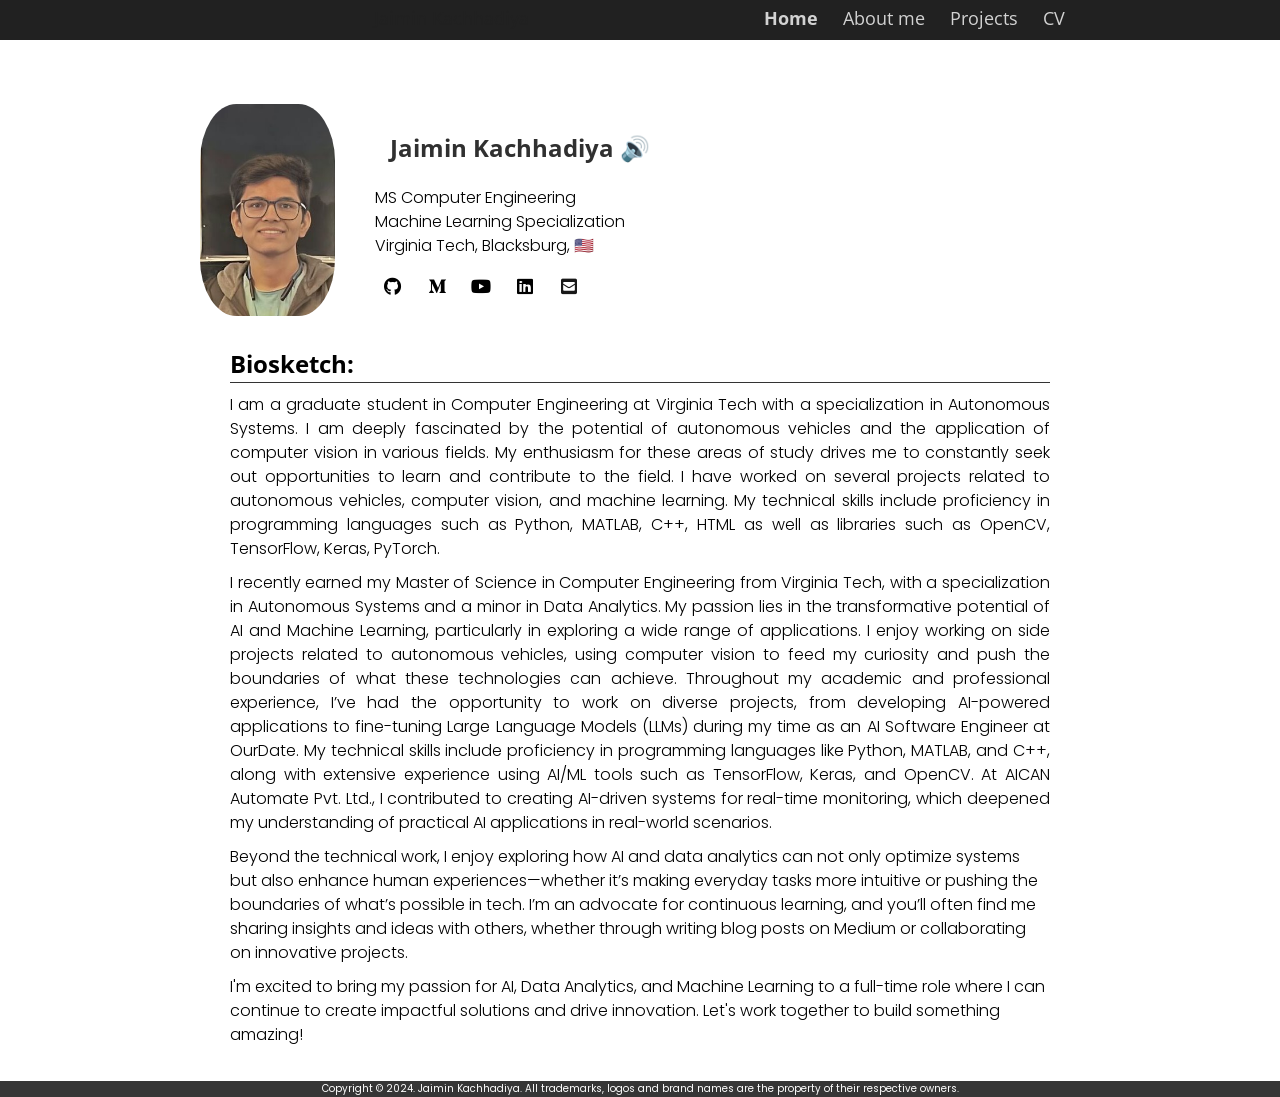
==== commit 9e6a5b20: "Update" ====
--- a/index.html
+++ b/index.html
@@ -157,10 +157,9 @@
               I recently earned my Master of Science in Computer Engineering from Virginia Tech, with a specialization in Autonomous Systems and a minor in Data Analytics. My passion lies in the transformative potential of AI and Machine Learning, particularly in exploring a wide range of applications. I enjoy working on side projects related to autonomous vehicles, using computer vision to feed my curiosity and push the boundaries of what these technologies can achieve.
               Throughout my academic and professional experience, I’ve had the opportunity to work on diverse projects, from developing AI-powered applications to fine-tuning Large Language Models (LLMs) during my time as an AI Software Engineer at OurDate. My technical skills include proficiency in programming languages like Python, MATLAB, and C++, along with extensive experience using AI/ML tools such as TensorFlow, Keras, and OpenCV. At AICAN Automate Pvt. Ltd., I contributed to creating AI-driven systems for real-time monitoring, which deepened my understanding of practical AI applications in real-world scenarios.            </p>
             <p class="text" style="text-align:justify"></p>
-            Beyond my technical endeavors, I’m also passionate about sharing knowledge and fostering interest in AI and robotics. I’ve enjoyed working as a Robotics Coach for FIRST® and a referee at the World Robot Olympiad, helping students develop foundational skills in these exciting fields. Additionally, I’ve designed curricula for K-12 students, bringing complex topics like AI, computer vision, and robotics to a younger audience in an engaging and accessible way.            
-	    </p>
+            Beyond the technical work, I enjoy exploring how AI and data analytics can not only optimize systems but also enhance human experiences—whether it’s making everyday tasks more intuitive or pushing the boundaries of what’s possible in tech. I’m an advocate for continuous learning, and you’ll often find me sharing insights and ideas with others, whether through writing blog posts on Medium or collaborating on innovative projects.</p>
             <p class="text" style="text-align:justify"></p>
-           I'm seeking full-time opportunities in AI, Machine Learning, or Data Analytics, where I can apply my skills and passion. Let's connect and explore how we can collaborate to achieve great results together!
+           I'm excited to bring my passion for AI, Data Analytics, and Machine Learning to a full-time role where I can continue to create impactful solutions and drive innovation. Let's work together to build something amazing!
 	    </p>
             
             
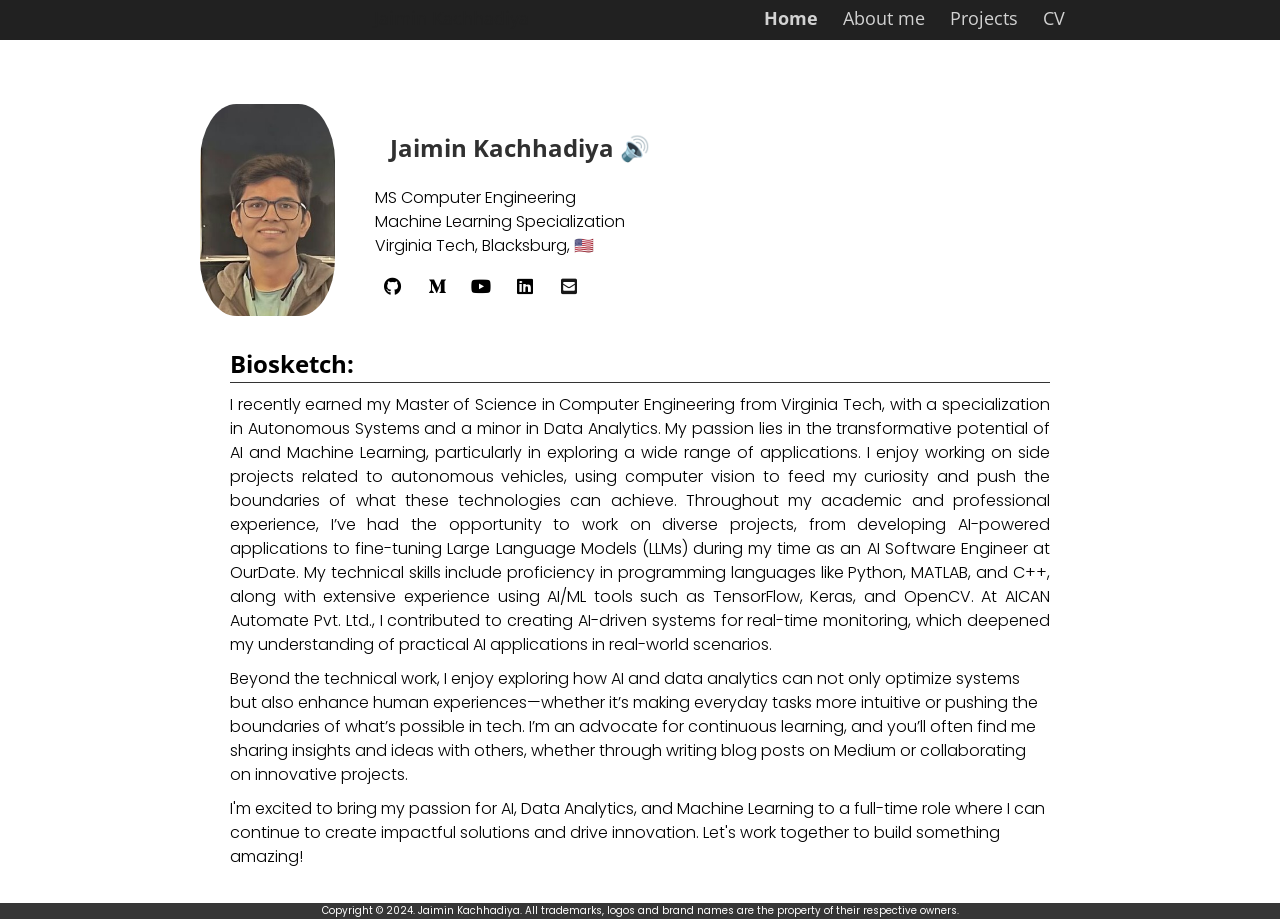
==== commit 048d8b79: "Update" ====
--- a/index.html
+++ b/index.html
@@ -145,13 +145,7 @@
             <h2  class="display-5">Biosketch:</h2><div class="three">
               <h1></h1>
             <hr>
-            <p class="text" style="text-align:justify">
-              
-              I am a graduate student in Computer Engineering at Virginia Tech with a specialization in Autonomous Systems. I am deeply fascinated by the potential of autonomous vehicles and the application of computer vision in various fields. My enthusiasm for these areas of study drives me to constantly seek out opportunities to learn and contribute to the field.
 
-              I have worked on several projects related to autonomous vehicles, computer vision, and machine learning. My technical skills include proficiency in programming languages such as Python, MATLAB, C++, HTML as well as libraries such as OpenCV, TensorFlow, Keras, PyTorch.  
-              
-            </p>
             <p class="text" style="text-align:justify">
 
               I recently earned my Master of Science in Computer Engineering from Virginia Tech, with a specialization in Autonomous Systems and a minor in Data Analytics. My passion lies in the transformative potential of AI and Machine Learning, particularly in exploring a wide range of applications. I enjoy working on side projects related to autonomous vehicles, using computer vision to feed my curiosity and push the boundaries of what these technologies can achieve.
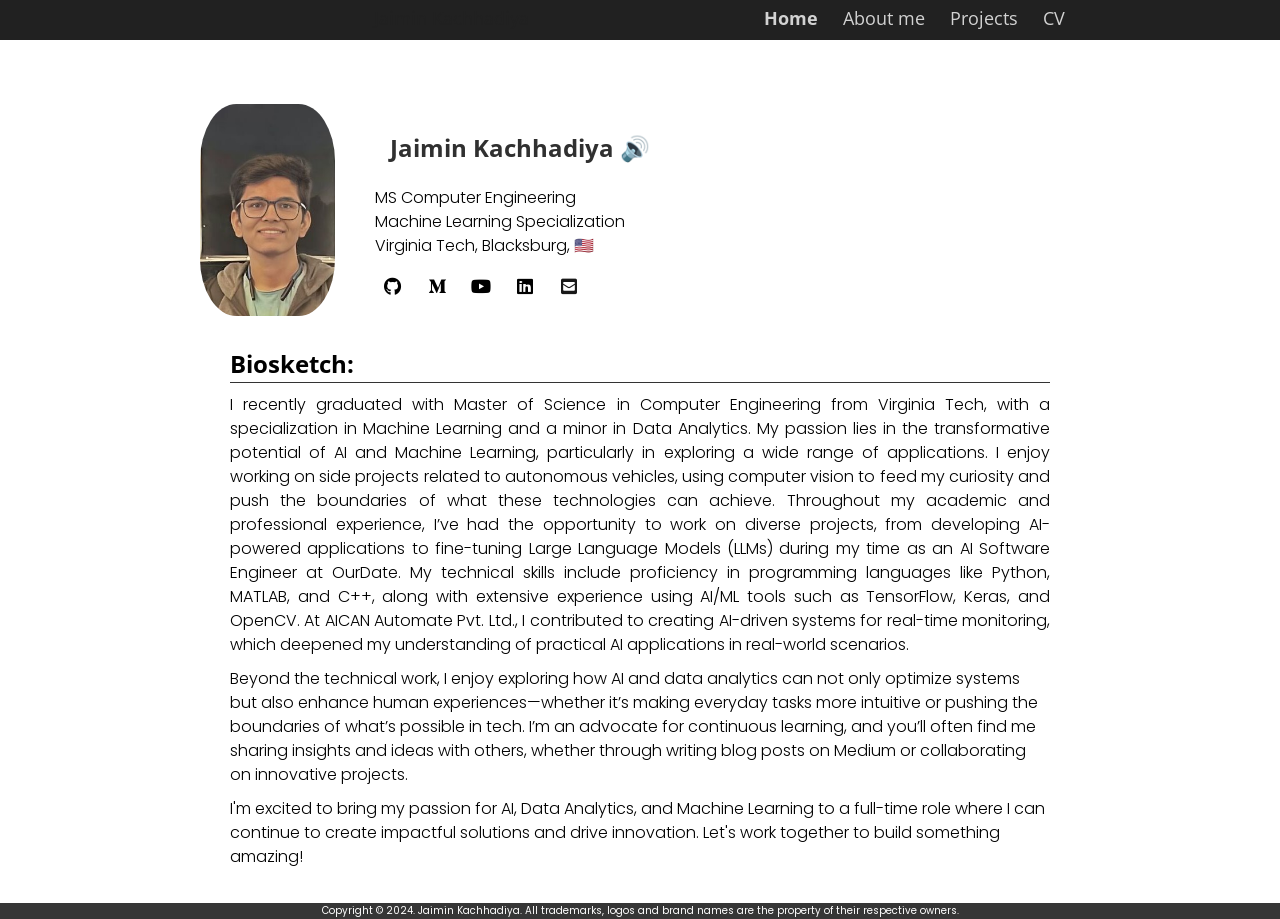
==== commit 09a904ed: "Update" ====
--- a/index.html
+++ b/index.html
@@ -130,7 +130,7 @@
                 </div>
                 <div class="button">
                    <div class="icon">
-                    <a href="mailto:jaiminkachhadiya@vt.edu"><i class="fa fa-envelope-square" style="color: #181818; text-decoration: none;"></i></a>
+                    <a href="mailto:jaimin.jpk@gmail.com"><i class="fa fa-envelope-square" style="color: #181818; text-decoration: none;"></i></a>
                    </div>
                    <span>Mail</span>
                 </div>
@@ -148,7 +148,7 @@
 
             <p class="text" style="text-align:justify">
 
-              I recently earned my Master of Science in Computer Engineering from Virginia Tech, with a specialization in Autonomous Systems and a minor in Data Analytics. My passion lies in the transformative potential of AI and Machine Learning, particularly in exploring a wide range of applications. I enjoy working on side projects related to autonomous vehicles, using computer vision to feed my curiosity and push the boundaries of what these technologies can achieve.
+              I recently graduated with Master of Science in Computer Engineering from Virginia Tech, with a specialization in Machine Learning and a minor in Data Analytics. My passion lies in the transformative potential of AI and Machine Learning, particularly in exploring a wide range of applications. I enjoy working on side projects related to autonomous vehicles, using computer vision to feed my curiosity and push the boundaries of what these technologies can achieve.
               Throughout my academic and professional experience, I’ve had the opportunity to work on diverse projects, from developing AI-powered applications to fine-tuning Large Language Models (LLMs) during my time as an AI Software Engineer at OurDate. My technical skills include proficiency in programming languages like Python, MATLAB, and C++, along with extensive experience using AI/ML tools such as TensorFlow, Keras, and OpenCV. At AICAN Automate Pvt. Ltd., I contributed to creating AI-driven systems for real-time monitoring, which deepened my understanding of practical AI applications in real-world scenarios.            </p>
             <p class="text" style="text-align:justify"></p>
             Beyond the technical work, I enjoy exploring how AI and data analytics can not only optimize systems but also enhance human experiences—whether it’s making everyday tasks more intuitive or pushing the boundaries of what’s possible in tech. I’m an advocate for continuous learning, and you’ll often find me sharing insights and ideas with others, whether through writing blog posts on Medium or collaborating on innovative projects.</p>
